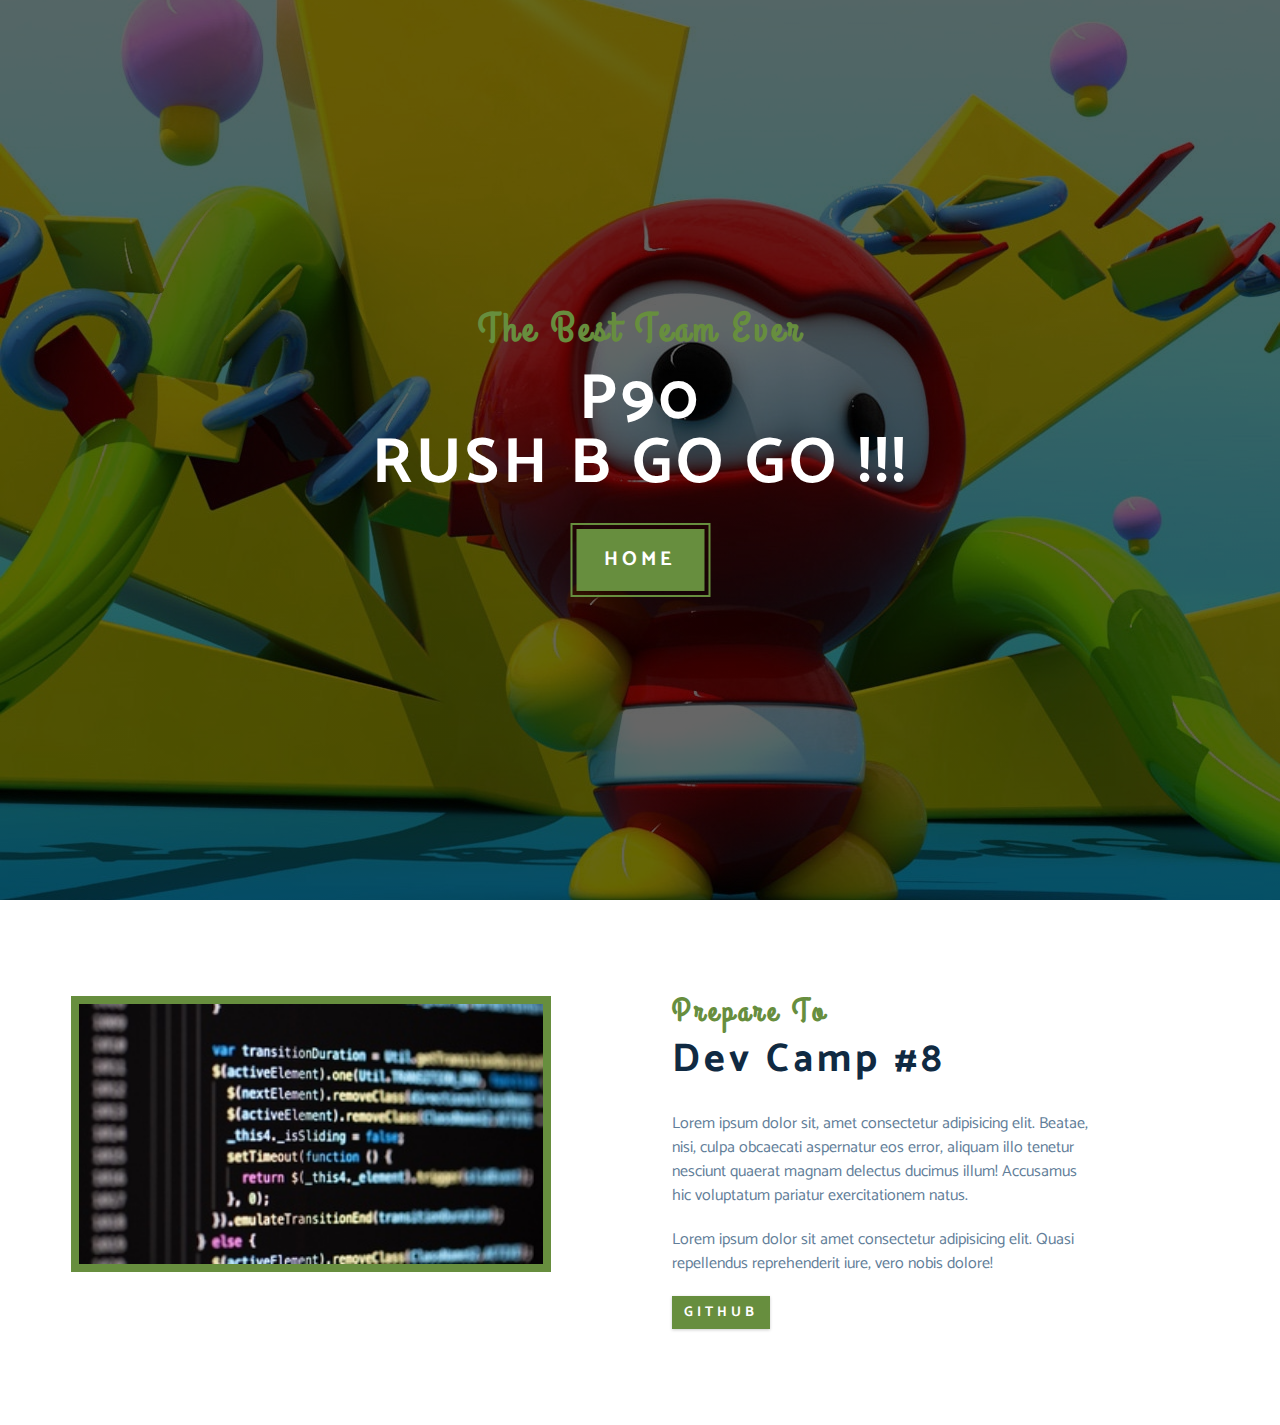
==== about.html @ 91fc5891 "nob commit" ====
<!DOCTYPE html>
<html lang="en">
  <head>
    <meta charset="UTF-8" />
    <meta name="viewport" content="width=device-width, initial-scale=1.0" />
    <meta http-equiv="X-UA-Compatible" content="ie=edge" />
    <title>About</title>
    <!-- font-awesome -->
    <link
      rel="stylesheet"
      href="./fontawesome-free-5.12.1-web/css/all.min.css"
    />
    <!-- custom css -->
    <link rel="stylesheet" href="./css/styles.css" />
  </head>

  <body>
    <!-- header  -->
    <header class="header">
      <div class="banner">
        <h2>the best team ever</h2>
        <h1>
          p90<br />
          rush B go go !!!
        </h1>
        <a href="index.html" class="btn banner-btn">
          Home
        </a>
      </div>
    </header>
    <!-- end of header  -->
    <!-- about -->
    <section>
      <div class="section-center clearfix">
        <!-- about-img -->
        <article class="about-img">
          <div class="about-picture-container">
            <img src="./images/code.jpg" alt="Samut" class="about-picture" />
          </div>
        </article>
        <!-- about-info -->
        <article class="about-info">
          <!-- section title -->
          <div class="section-title">
            <h3>prepare to</h3>
            <h2>dev camp #8</h2>
          </div>
          <!-- end of section title -->
          <p class="about-text">
            Lorem ipsum dolor sit, amet consectetur adipisicing elit. Beatae,
            nisi, culpa obcaecati aspernatur eos error, aliquam illo tenetur
            nesciunt quaerat magnam delectus ducimus illum! Accusamus hic
            voluptatum pariatur exercitationem natus.
          </p>
          <p class="about-text">
            Lorem ipsum dolor sit amet consectetur adipisicing elit. Quasi
            repellendus reprehenderit iure, vero nobis dolore!
          </p>
          <a href="https://github.com/smcbrmmm/smcbrmmm.github.io" class="btn">Github</a>
        </article>
      </div>
    </section>
    <!-- end of about -->
  </body>
</html>
---- css/styles.css ----
/*
=============== 
Fonts
===============
*/
@import url("https://fonts.googleapis.com/css?family=Catamaran:400,700|Grand+Hotel");

/*
=============== 
Variables
===============
*/

:root {
  --clr-primary: #678e3e;
  --clr-primary-light: #beed8c;
  --clr-grey-1: #102a42;
  --clr-grey-5: #617d98;
  --clr-grey-10: #f1f5f8;
  --clr-white: #fff;
  --ff-primary: "Catamaran", sans-serif;
  --ff-secondary: "Grand Hotel", cursive;
  --transition: all 0.3s linear;
  --spacing: 0.25rem;
  --radius: 0.5rem;
}
* {
  margin: 0;
  padding: 0;
  box-sizing: border-box;
}
body {
  font-family: var(--ff-primary);
  background: var(--clr-white);
  color: var(--clr-grey-1);
  line-height: 1.5;
  font-size: 0.875rem;
}
a {
  text-decoration: none;
}
img {
  width: 100%;
  display: block;
}
h1,
h2,
h3,
h4 {
  letter-spacing: var(--spacing);
  text-transform: capitalize;
  line-height: 1.25;
  margin-bottom: 0.75rem;
}
h1 {
  font-size: 3rem;
}
h2 {
  font-size: 2rem;
}
h3 {
  font-size: 1.5rem;
}
h4 {
  font-size: 0.875rem;
}
p {
  margin-bottom: 1.25rem;
}
@media screen and (min-width: 800px) {
  h1 {
    font-size: 4rem;
  }
  h2 {
    font-size: 2.5rem;
  }
  h3 {
    font-size: 2rem;
  }
  h4 {
    font-size: 1rem;
  }
  body {
    font-size: 1rem;
  }
  h1,
  h2,
  h3,
  h4 {
    line-height: 1;
  }
}
/* more global css */

.btn {
  text-transform: uppercase;
  background: var(--clr-primary);
  color: var(--clr-white);
  padding: 0.375rem 0.75rem;
  letter-spacing: var(--spacing);
  display: inline-block;
  font-weight: 700;
  transition: var(--transition);
  font-size: 0.875rem;
  border: none;
  cursor: pointer;
  box-shadow: 0 1px 3px rgba(0, 0, 0, 0.2);
}
.btn:hover {
  color: var(--clr-primary);
  background: var(--clr-primary-light);
}
.clearfix::after,
.clearfix::before {
  content: "";
  clear: both;
  display: table;
}
.section-title h3 {
  font-family: var(--ff-secondary);
  color: var(--clr-primary);
}
.section-title {
  margin-bottom: 2rem;
}
.section-center {
  padding: 4rem 0;
  width: 85vw;
  margin: 0 auto;
  max-width: 1170px;
}
@media screen and (min-width: 992px) {
  .section-center {
    width: 95vw;
    padding: 4rem 1rem;
  }
}

/*
=============== 
Header
===============
*/
.header {
  min-height: 100vh;
  background: linear-gradient(rgba(0, 0, 0, 0.6), rgba(0, 0, 0, 0.6)),
    url("../images/game.jpg") center/cover no-repeat fixed;
  position: relative;
  /* animation */
  overflow-x: hidden;
}
.banner {
  text-align: center;
  position: absolute;
  top: 50%;
  left: 50%;
  transform: translate(-50%, -50%);
}
.banner h2 {
  font-family: var(--ff-secondary);
  color: var(--clr-primary);
}
.banner h1 {
  text-transform: uppercase;
  color: var(--clr-white);
  margin-top: 1.25rem;
  margin-bottom: 2rem;
}
.banner-btn {
  outline: 0.125rem solid var(--clr-primary);
  outline-offset: 0.25rem;
  font-size: 1.25rem;
  padding: 1rem 1.75rem;
}
/* content divider */
.content-divider {
  height: 0.5rem;
  background: linear-gradient(
    to left,
    var(--clr-primary),
    #e9b949,
    var(--clr-primary)
  );
}
/*
=============== 
About
===============
*/
.about-img,
.about-info {
  padding: 2rem 0;
}
.about-picture-container {
  background: var(--clr-primary);
  border: 0.5rem solid var(--clr-primary);
  max-width: 30rem;
  /* extra */
  overflow: hidden;
}
.about-picture {
  transition: var(--transition);
}
.about-picture-container:hover .about-picture {
  /* opacity: 0.5; */
  transform: scale(1.2);
}
.about-text {
  max-width: 26rem;
  color: var(--clr-grey-5);
}
@media screen and (min-width: 992px) {
  .about-img,
  .about-info {
    float: left;
    width: 50%;
  }
  .about-info {
    padding-left: 2rem;
  }
}
/*
=============== 
teams
===============
*/
.teams {
  background: var(--clr-grey-10);
}
.teams article {
  padding: 2rem 0;
}

.team-text {
  color: var(--clr-grey-5);
  max-width: 26rem;
}
.team {
  margin-bottom: 2rem;
}
.team-img {
  border-radius: var(--radius);
  margin-bottom: 2rem;
  height: 17rem;
  object-fit: cover;
}
.team-nickname {
  color: var(--clr-primary);
}
.team .btn{
  font-size: 0.75rem;
  outline: none;
  border-radius: var(--radius);
}

@media screen and (min-width: 768px) {
  .team {
    float: left;
    width: 50%;
    padding-right: 2rem;
  }
}
@media screen and (min-width: 992px) {
  .team {
    width: 33%;
  }
}
@media screen and (min-width: 1200px) {
  .teams-info {
    float: left;
    width: 30%;
  }
  .teams-member {
    float: left;
    width: 70%;
  }
  .team {
    margin-bottom: 0;
    padding: 0 1rem;
  }
}
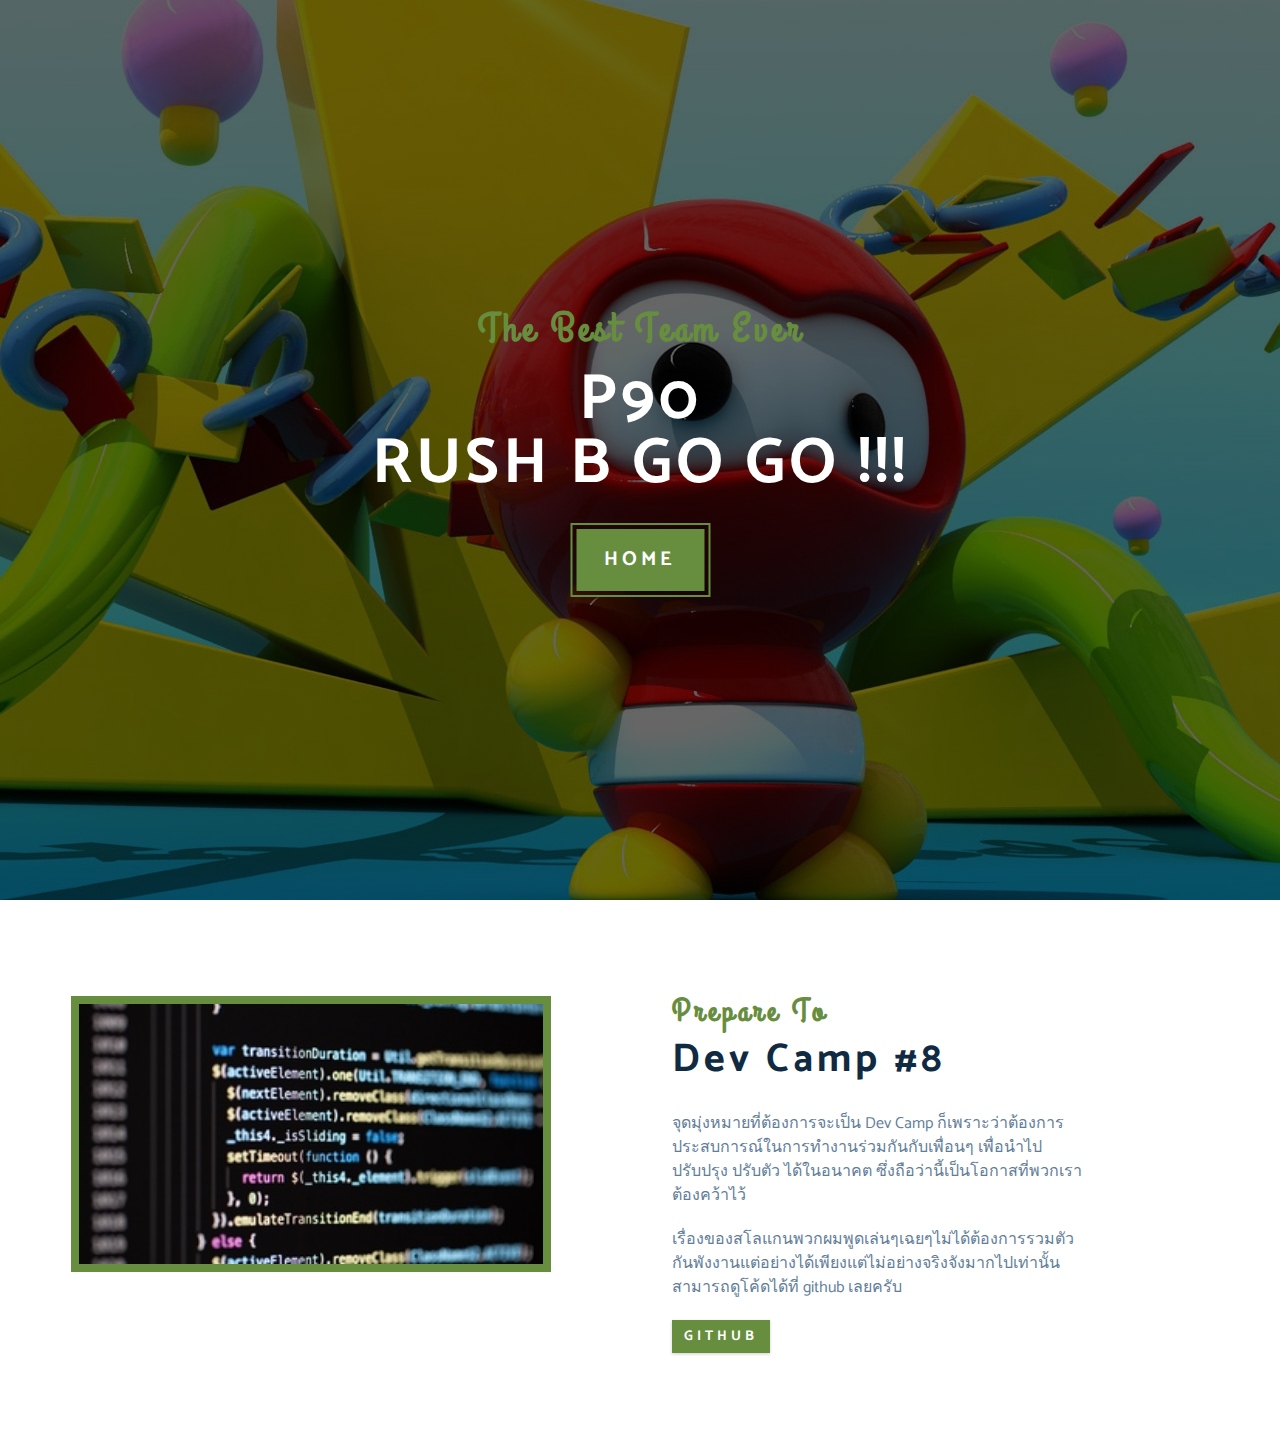
==== commit d26f45e4: "Navbar" ====
--- a/about.html
+++ b/about.html
@@ -47,16 +47,12 @@
           </div>
           <!-- end of section title -->
           <p class="about-text">
-            Lorem ipsum dolor sit, amet consectetur adipisicing elit. Beatae,
-            nisi, culpa obcaecati aspernatur eos error, aliquam illo tenetur
-            nesciunt quaerat magnam delectus ducimus illum! Accusamus hic
-            voluptatum pariatur exercitationem natus.
+            จุดมุ่งหมายที่ต้องการจะเป็น Dev Camp ก็เพราะว่าต้องการประสบการณ์ในการทำงานร่วมกันกับเพื่อนๆ เพื่อนำไปปรับปรุง ปรับตัว ได้ในอนาคต ซึ่งถือว่านี้เป็นโอกาสที่พวกเราต้องคว้าไว้
           </p>
           <p class="about-text">
-            Lorem ipsum dolor sit amet consectetur adipisicing elit. Quasi
-            repellendus reprehenderit iure, vero nobis dolore!
+            เรื่องของสโลแกนพวกผมพูดเล่นๆเฉยๆไม่ได้ต้องการรวมตัวกันพังงานแต่อย่างได้เพียงแต่ไม่อย่างจริงจังมากไปเท่านั้น สามารถดูโค้ดได้ที่ github เลยครับ
           </p>
-          <a href="https://github.com/smcbrmmm/smcbrmmm.github.io" class="btn">Github</a>
+          <a href="https://github.com/smcbrmmm/smcbrmmm.github.io" target="_blank" class="btn">Github</a>
         </article>
       </div>
     </section>
--- a/css/styles.css
+++ b/css/styles.css
@@ -110,6 +110,38 @@
   color: var(--clr-primary);
   background: var(--clr-primary-light);
 }
+/*
+=============== 
+All Member Pages
+===============
+*/
+.btnMember {
+  text-transform: capitalize;
+  background: var(--clr-primary);
+  color: var(--clr-white);
+  padding: 0.375rem 0.75rem;
+  letter-spacing: var(--spacing);
+  display: inline-block;
+  font-weight: 700;
+  transition: var(--transition);
+  font-size: 0.875rem;
+  border: none;
+  cursor: pointer;
+  box-shadow: 0 1px 3px rgba(0, 0, 0, 0.2);
+  border-radius: var(--radius);
+}
+.btnMember:hover {
+  color: var(--clr-primary);
+  background: var(--clr-primary-light);
+  border-radius: 0%;
+  font-size: 1.2rem;
+}
+.member-link {
+  letter-spacing: 2rem;
+  text-align: right;
+  transform: translateX(-30%);
+}
+
 .clearfix::after,
 .clearfix::before {
   content: "";
@@ -133,6 +165,77 @@
   .section-center {
     width: 95vw;
     padding: 4rem 1rem;
+  }
+}
+/*
+=============== 
+Navbar
+===============
+*/
+.nav-btn {
+  position: fixed;
+  top: 5%;
+  left: 5%;
+  font-size: 2.5rem;
+  color: var(--clr-primary);
+  z-index: 1;
+  cursor: pointer;
+  /* animation */
+}
+/* navbar */
+.navbar {
+  position: fixed;
+  top: 0;
+  left: 0;
+  right: 0;
+  bottom: 0;
+  /* width: 100%;
+  height: 100%; */
+  background: var(--clr-grey-10);
+  z-index: 2;
+  box-shadow: 2px 0 2px rgba(0, 0, 0, 0.2);
+  /* hide navbar */
+  transform: translateX(-100%);
+  transition: var(--transition);
+}
+.showNav{
+  transform: translate(0);
+}
+.navbar-header{
+  text-align: right;
+  padding-right: 1rem;
+}
+.nav-close{
+  font-size: 2.5rem;
+  cursor: pointer;
+  color: #f29c9c;
+  transition: var(--transition);
+}
+.nav-close:hover {
+  color: #bb2525;
+}
+.nav-items {
+  list-style-type: none;
+}
+.nav-link {
+  display: block;
+  font-size: 1.5rem;
+  padding: 0.25rem 1rem;
+  text-transform: uppercase;
+  letter-spacing: var(--spacing);
+  color: var(--clr-grey-5);
+  transition: var(--transition);
+}
+.nav-link:hover {
+  background: var(--clr-primary-light);
+  color: var(--clr-primary);
+  padding-left: 1.5rem;
+  border-left: 0.25rem solid var(--clr-primary);
+}
+@media screen and (min-width: 768px) {
+  .navbar {
+    width: 30vw;
+    max-width: 20rem;
   }
 }
 
@@ -171,6 +274,12 @@
   outline-offset: 0.25rem;
   font-size: 1.25rem;
   padding: 1rem 1.75rem;
+}
+header .btn {
+  transition: var(--transition);
+}
+header .btn:hover {
+  transform: scale(1.05);
 }
 /* content divider */
 .content-divider {
@@ -243,12 +352,17 @@
   margin-bottom: 2rem;
   height: 17rem;
   object-fit: cover;
+  transition: var(--transition);
+}
+.team-img:hover {
+  transform: scale(1.05);
+  opacity: 0.75;
 }
 .team-nickname {
   color: var(--clr-primary);
 }
-.team .btn{
-  font-size: 0.75rem;
+.team .btn {
+  font-size: 0.5rem;
   outline: none;
   border-radius: var(--radius);
 }
@@ -279,4 +393,3 @@
     padding: 0 1rem;
   }
 }
-
